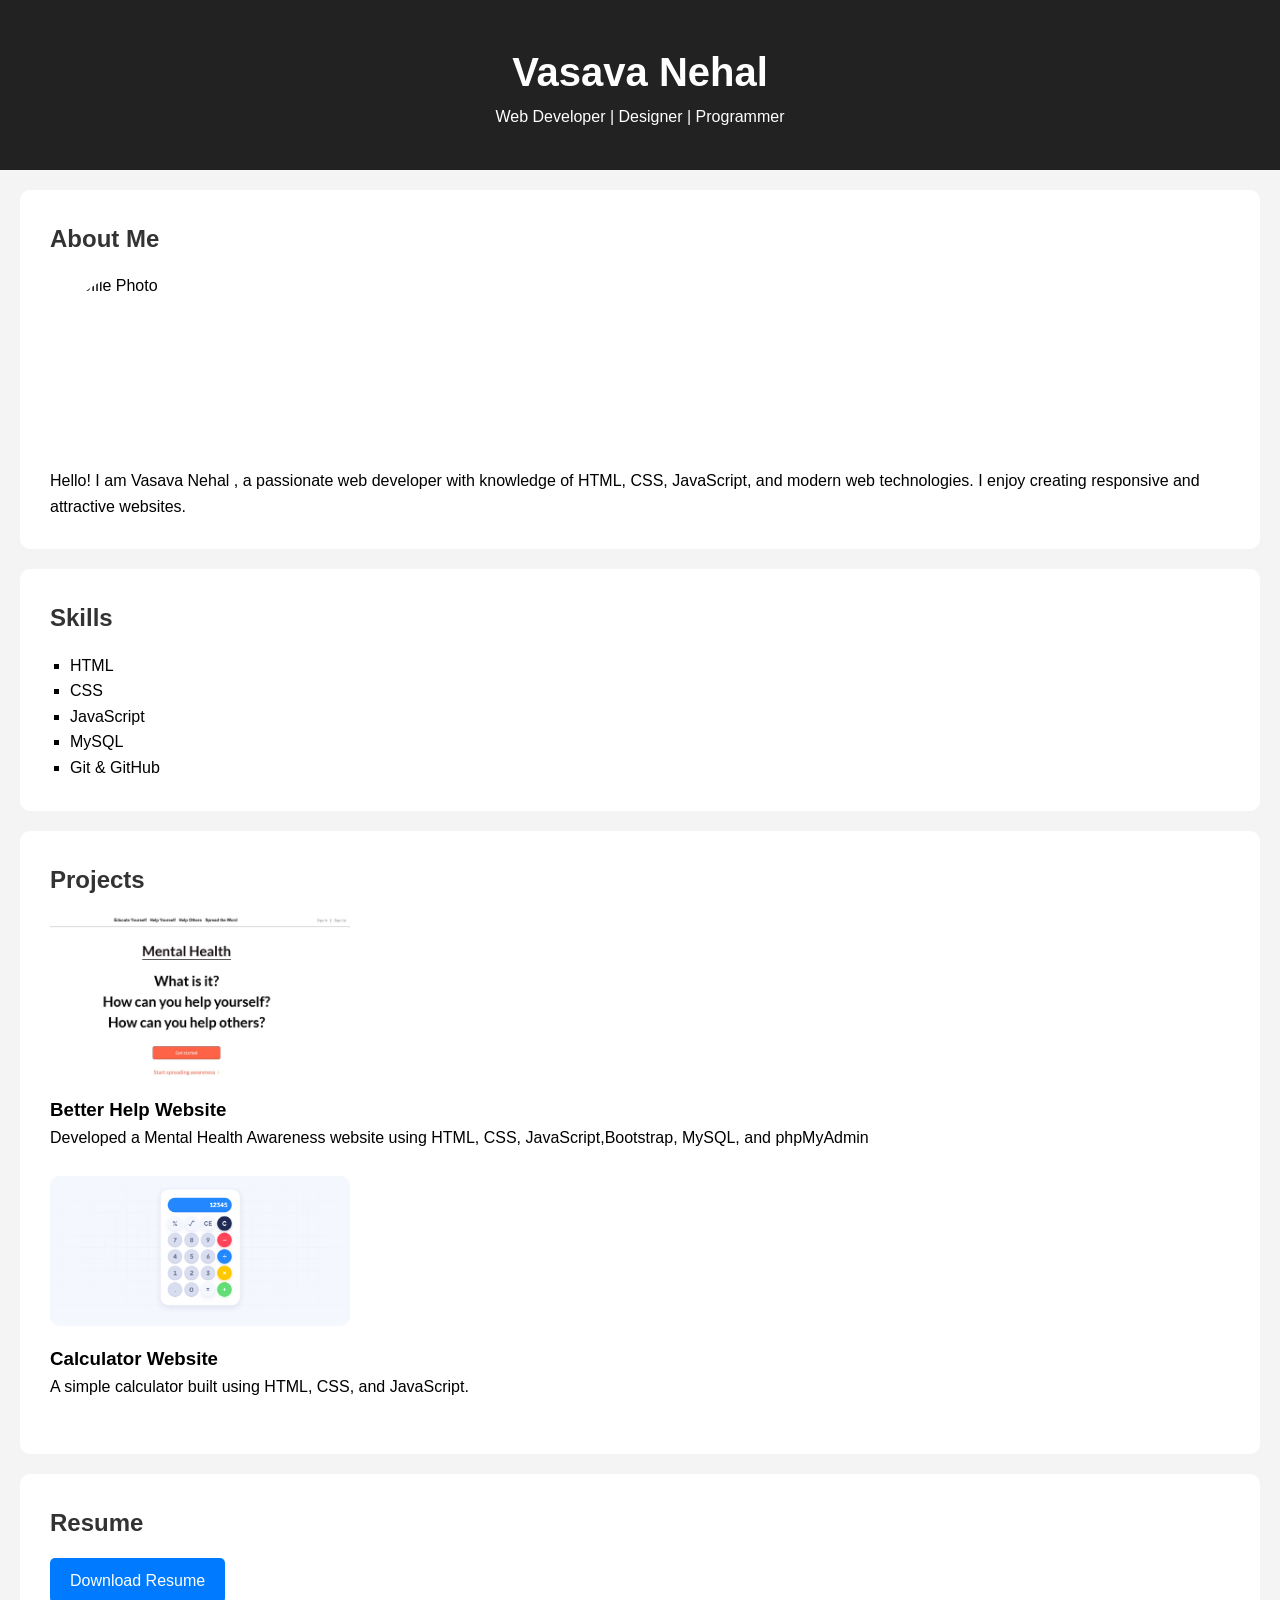
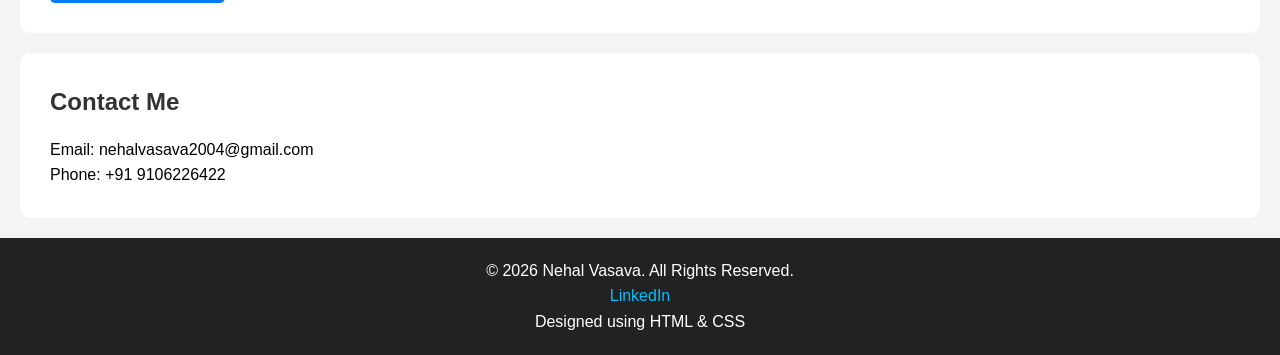
==== index1.html @ 9cc21ba3 "Add files via upload" ====
<!DOCTYPE html>
<html lang="en">
<head>
    <meta charset="UTF-8">
    <meta name="viewport" content="width=device-width, initial-scale=1.0">
    <title>Portfolio</title>
    <link rel="stylesheet" href="style.css">
</head>
<body>

    <!-- Header -->
    <header>
        <h1>Vasava Nehal</h1>
        <p>Web Developer | Designer | Programmer</p>
    </header>

    <!-- About Section -->
    <section id="about">
        <h2>About Me</h2>
        <img src="C:\Users\nehal\Downloads\WhatsApp Image 2026-06-26 at 10.30.46 PM.jpeg" alt="Profile Photo">
        <p>
            Hello! I am Vasava Nehal , a passionate web developer with knowledge
            of HTML, CSS, JavaScript, and modern web technologies.
            I enjoy creating responsive and attractive websites.
        </p>
    </section>

    <!-- Skills Section -->
    <section id="skills">
        <h2>Skills</h2>
        <ul>
            <li>HTML</li>
            <li>CSS</li>
            <li>JavaScript</li>
            <li>MySQL</li>
            <li>Git & GitHub</li>
        </ul>
    </section>

    <!-- Projects Section -->
    <section id="projects">
        <h2>Projects</h2>

        <div class="project">
            <img src="project1.jpg" alt="Project 1">
            <h3>Better Help Website</h3>
            <p>Developed a Mental Health Awareness website using HTML, CSS, JavaScript,Bootstrap, MySQL, and phpMyAdmin</p>
        </div>

        <div class="project">
            <img src="project2.png" alt="Project 2">
            <h3>Calculator Website</h3>
            <p>A simple calculator built using HTML, CSS, and JavaScript.</p>
        </div>
    </section>

    <!-- Resume Section -->
    <section id="resume">
        <h2>Resume</h2>
        <a href="Nehall_Resume.pdf" download class="btn">Download Resume</a>
    </section>

    <!-- Contact Section -->
    <section id="contact">
        <h2>Contact Me</h2>
        <p>Email: nehalvasava2004@gmail.com</p>
        <p>Phone: +91 9106226422</p>
    </section>

    <!-- Footer -->
    <footer>
      <p>© 2026 Nehal Vasava. All Rights Reserved.</p>

      <p>
          
          <a href="https://www.linkedin.com/in/yourprofile" target="_blank">
              LinkedIn
          </a>
      </p>

      <p>Designed using HTML & CSS</p>
  </footer>
</body>
</html>
---- style.css ----
* {
    margin: 0;
    padding: 0;
    box-sizing: border-box;
}

body {
    font-family: Arial, sans-serif;
    line-height: 1.6;
    background-color: #f4f4f4;
}

header {
    background: #222;
    color: white;
    text-align: center;
    padding: 40px;
}

header h1 {
    font-size: 40px;
}

section {
    padding: 30px;
    margin: 20px;
    background: white;
    border-radius: 10px;
}

h2 {
    color: #333;
    margin-bottom: 15px;
}

#about img {
    width: 180px;
    height: 180px;
    border-radius: 50%;
    display: block;
    margin-bottom: 15px;
}

ul {
    list-style-type: square;
    margin-left: 20px;
}

.project {
    margin-bottom: 25px;
}

.project img {
    width: 300px;
    border-radius: 10px;
    margin-bottom: 10px;
}

.btn {
    display: inline-block;
    padding: 10px 20px;
    background: #007BFF;
    color: white;
    text-decoration: none;
    border-radius: 5px;
}

.btn:hover {
    background: #0056b3;
}

footer {
    background-color: #222;
    color: white;
    text-align: center;
    padding: 20px;
    margin-top: 20px;
}

footer a {
    color: #00bfff;
    text-decoration: none;
    margin: 0 10px;
}

footer a:hover {
    text-decoration: underline;
}}
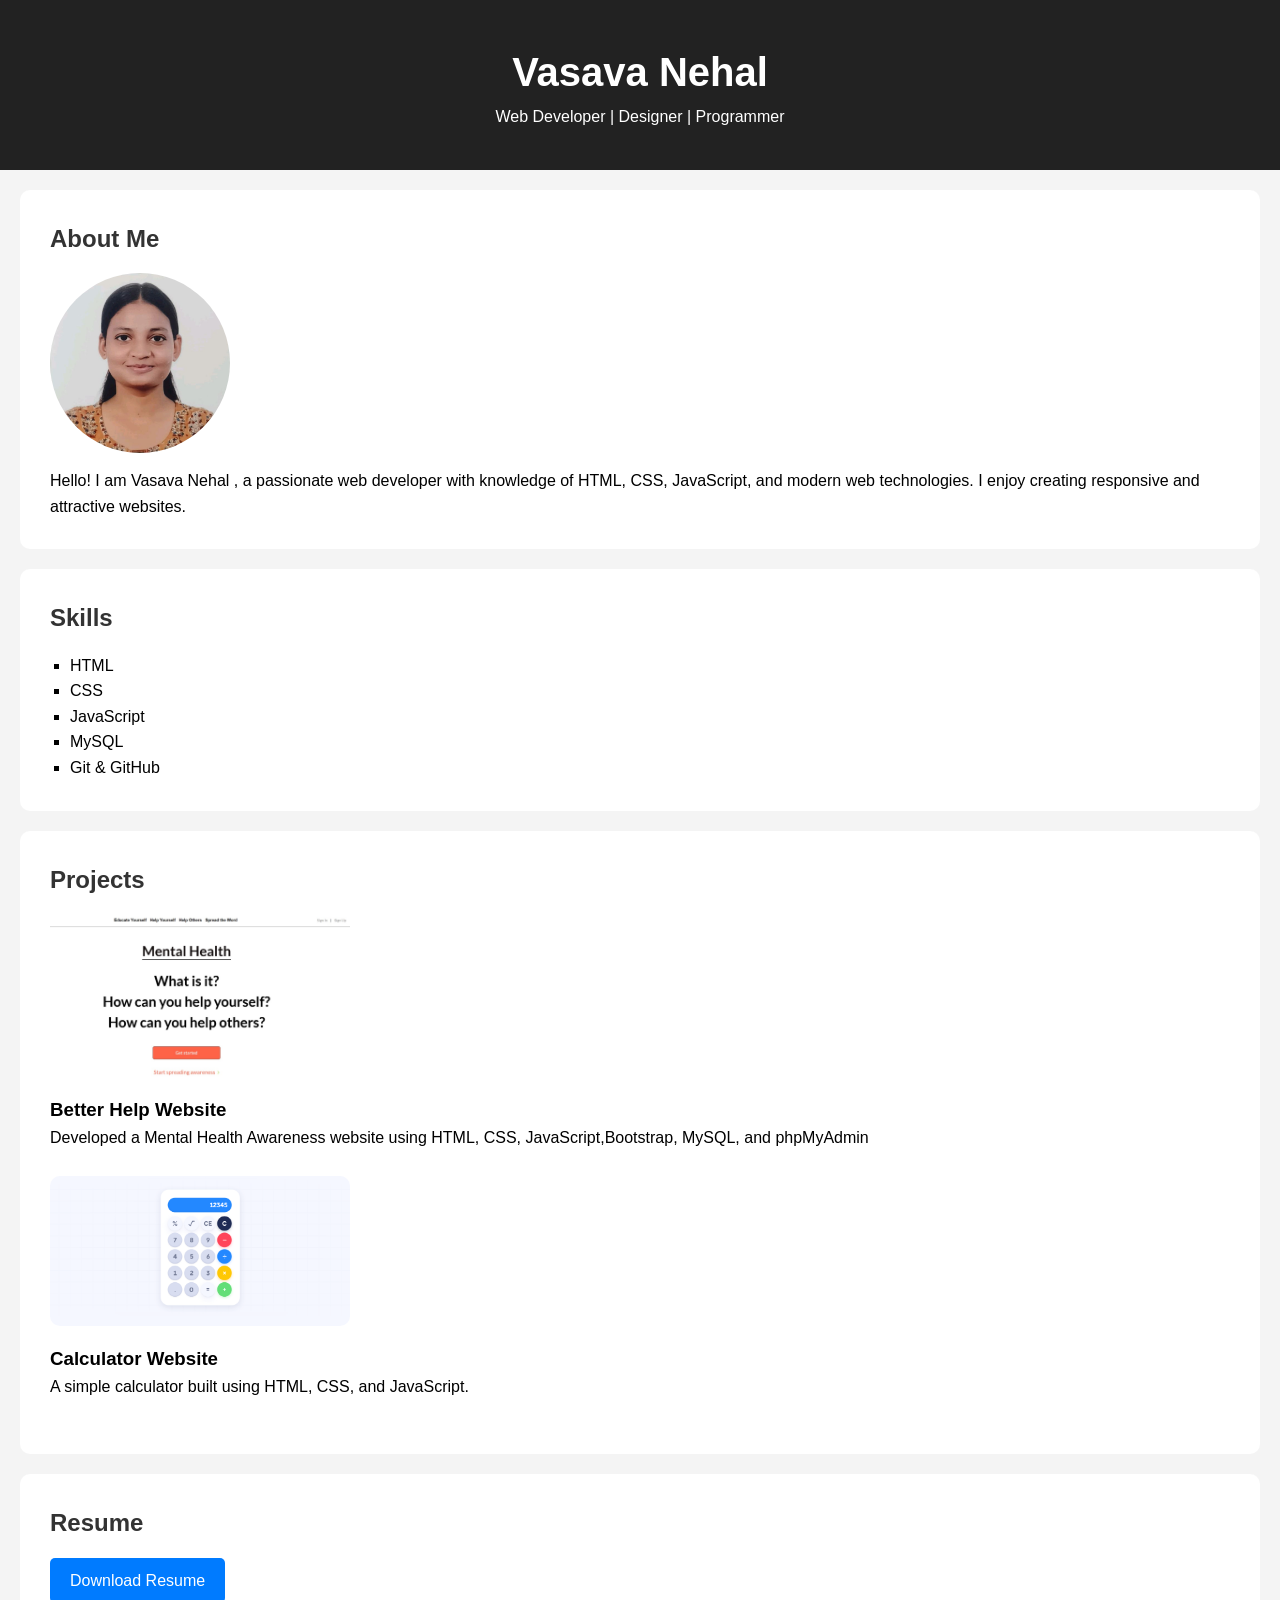
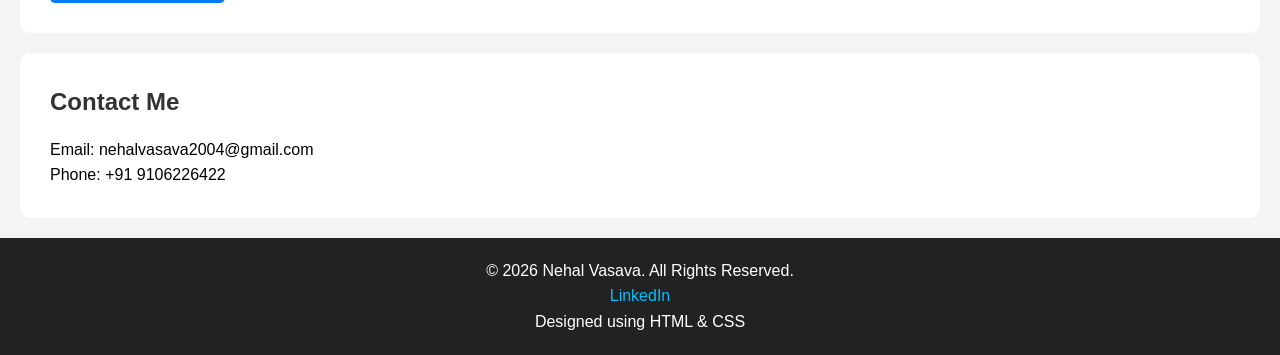
==== commit 6f87017f: "Fix profile image source and HTML entities Updated profile image source and corrected HTML entities." ====
--- a/index1.html
+++ b/index1.html
@@ -17,7 +17,7 @@
     <!-- About Section -->
     <section id="about">
         <h2>About Me</h2>
-        <img src="C:\Users\nehal\Downloads\WhatsApp Image 2026-06-26 at 10.30.46 PM.jpeg" alt="Profile Photo">
+        <img src="Profile.jpeg" alt="Profile Photo">
         <p>
             Hello! I am Vasava Nehal , a passionate web developer with knowledge
             of HTML, CSS, JavaScript, and modern web technologies.
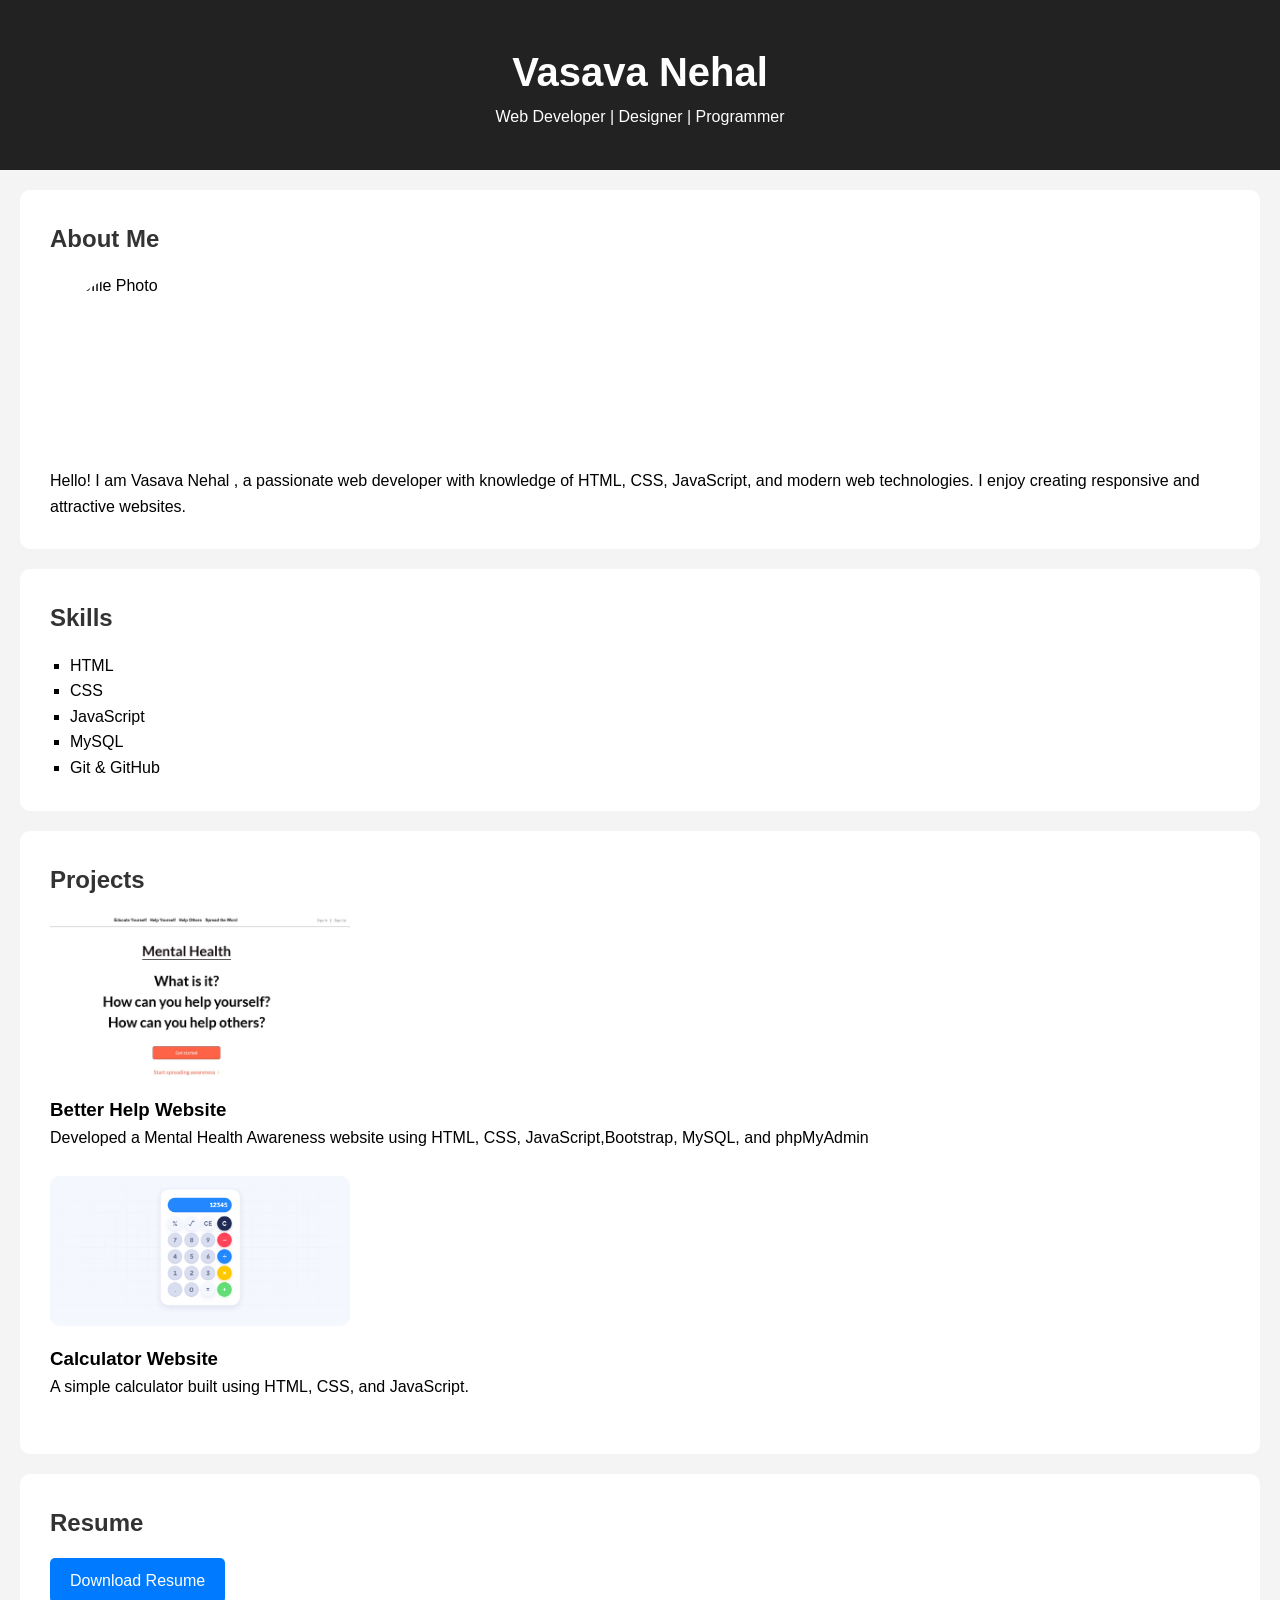
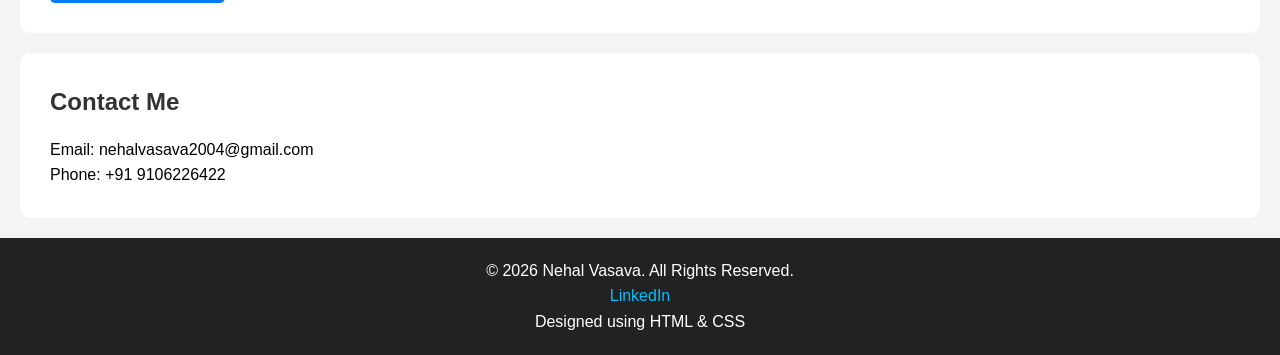
==== commit ea8aaf78: "Add files via upload" ====
--- a/index1.html
+++ b/index1.html
@@ -17,7 +17,7 @@
     <!-- About Section -->
     <section id="about">
         <h2>About Me</h2>
-        <img src="Profile.jpeg" alt="Profile Photo">
+        <img src="C:\Users\nehal\Downloads\WhatsApp Image 2026-06-26 at 10.30.46 PM.jpeg" alt="Profile Photo">
         <p>
             Hello! I am Vasava Nehal , a passionate web developer with knowledge
             of HTML, CSS, JavaScript, and modern web technologies.
